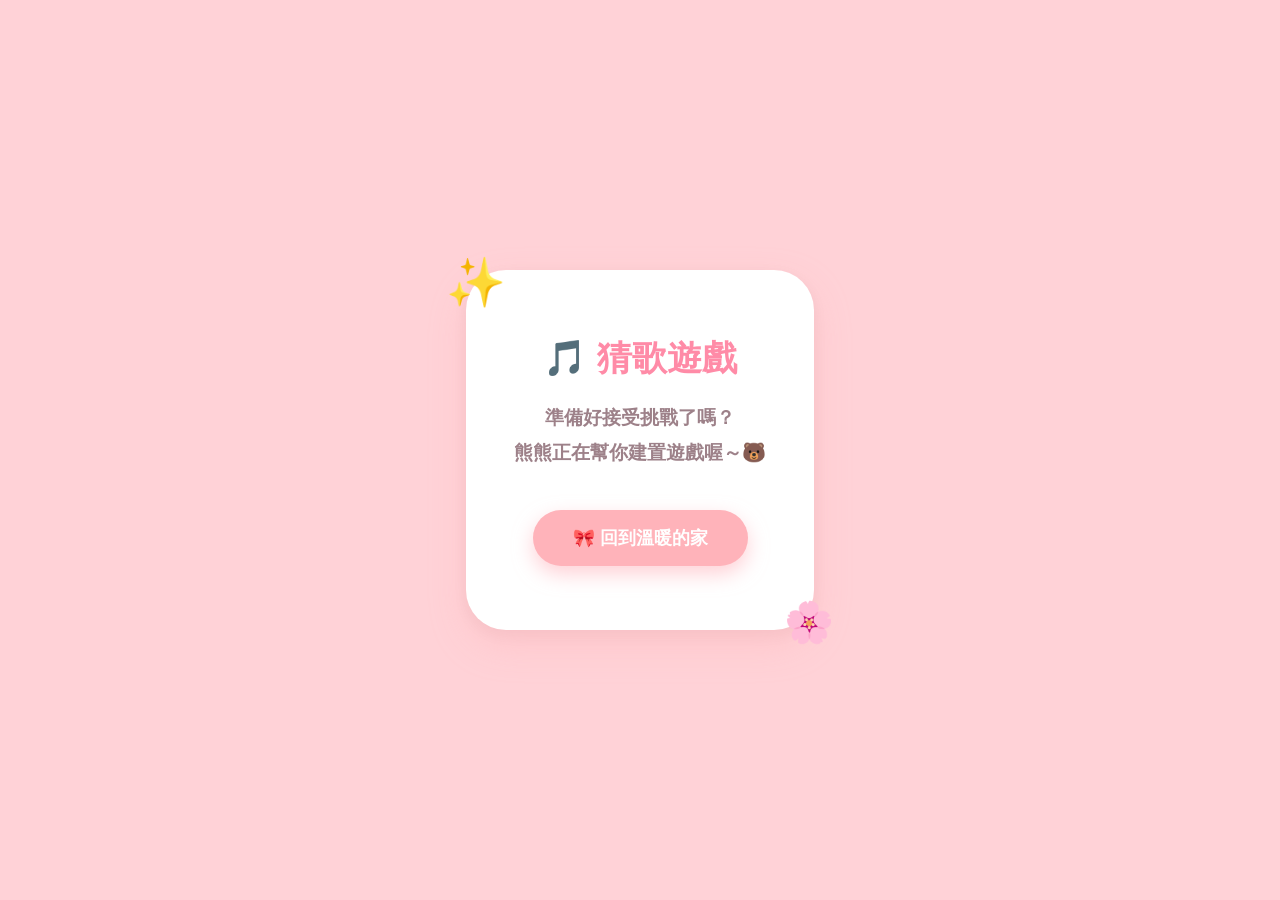
==== lab1/index.html @ dc85c3c4 "Initial commit" ====
<!DOCTYPE html>
<html lang="zh-TW">
<head>
    <meta charset="UTF-8">
    <meta name="viewport" content="width=device-width, initial-scale=1.0">
    <title>Lab 1 - 猜歌遊戲</title>
    <link rel="stylesheet" href="../style.css">
    <link rel="stylesheet" href="../effects.css">
</head>
<body class="lab stage-1">
    <div class="window">
        <h1 class="lab-title">🎵 猜歌遊戲</h1>
        <p class="lab-desc">準備好接受挑戰了嗎？<br>熊熊正在幫你建置遊戲喔～🐻</p>
        <a href="../index.html" class="btn">🎀 回到溫暖的家</a>
    </div>
    <script src="../effects.js"></script>
</body>
</html>
---- style.css ----
@import url('https://fonts.googleapis.com/css2?family=Nunito:wght@600;700;800;900&display=swap');

:root {
    --bg-color: #FFF5F7; /* 淺粉色背景 Baby pink */
    --text-color: #7A636D; /* 柔和深藕色 Soft dark mauve */
    --card-bg: #FFFFFF;
    
    --color-1: #FFD2D7; /* 軟軟西瓜粉 Pink */
    --color-2: #D4F0F0; /* 軟軟薄荷藍 Mint */
    --color-3: #FFF0D1; /* 軟軟奶油黃 Cream */
}

body {
    font-family: 'Nunito', '微軟正黑體', sans-serif;
    color: var(--text-color);
    margin: 0;
    display: flex;
    flex-direction: column;
    align-items: center;
    overflow-x: hidden;
}

/* Home */
body.home {
    background-color: var(--bg-color);
    padding: 2rem;
    min-height: 100vh;
    /* 點綴背景的夢幻光點 */
    background-image: 
        radial-gradient(circle at 10% 20%, rgba(255, 230, 235, 0.6) 20px, transparent 21px),
        radial-gradient(circle at 80% 40%, rgba(255, 230, 235, 0.6) 30px, transparent 31px),
        radial-gradient(circle at 30% 70%, rgba(255, 230, 235, 0.6) 15px, transparent 16px),
        radial-gradient(circle at 90% 80%, rgba(255, 230, 235, 0.6) 25px, transparent 26px);
}

/* Labs */
body.lab {
    background-color: var(--bg-color);
    justify-content: center;
    height: 100vh;
    text-align: center;
    padding: 2rem;
    box-sizing: border-box;
}

body.stage-1 { background-color: var(--color-1); }
body.stage-2 { background-color: var(--color-2); }
body.stage-3 { background-color: var(--color-3); }

/* Decorative Clouds entirely in CSS */
.decor-cloud {
    position: absolute;
    background: #FFF;
    border-radius: 50px;
    opacity: 0.8;
    z-index: -1;
    animation: drift 30s linear infinite alternate;
}
.decor-cloud::before, .decor-cloud::after {
    content: '';
    position: absolute;
    background: #FFF;
    border-radius: 50%;
}
.c1 { width: 120px; height: 40px; top: 10%; left: 5%; }
.c1::before { width: 60px; height: 60px; top: -30px; left: 15px; }
.c1::after { width: 40px; height: 40px; top: -20px; left: 65px; }

.c2 { width: 160px; height: 50px; top: 20%; right: 10%; animation-delay: -10s; }
.c2::before { width: 70px; height: 70px; top: -40px; left: 20px; }
.c2::after { width: 50px; height: 50px; top: -30px; left: 80px; }

@keyframes drift {
    0% { transform: translateX(0); }
    100% { transform: translateX(50px); }
}

/* Dialog window (Lab 頁面彈出對話框) */
.window {
    background: #FFFFFF;
    border-radius: 40px;
    padding: 4rem 3rem;
    box-shadow: 0 15px 35px rgba(255, 179, 186, 0.4), 0 5px 15px rgba(0,0,0,0.05);
    animation: floatUp 0.8s cubic-bezier(0.34, 1.56, 0.64, 1) forwards;
    max-width: 500px;
    margin: 0 auto;
    position: relative;
    border: none;
}

.window::before {
    content: '✨';
    position: absolute;
    top: -20px;
    left: -20px;
    font-size: 3rem;
    animation: twinkle 2s infinite ease-in-out;
}
.window::after {
    content: '🌸';
    position: absolute;
    bottom: -20px;
    right: -20px;
    font-size: 2.5rem;
    animation: twinkle 2s infinite ease-in-out 1s;
}

@keyframes floatUp {
    from { transform: translateY(40px); opacity: 0; }
    to { transform: translateY(0); opacity: 1; }
}
@keyframes twinkle {
    0%, 100% { transform: scale(1) rotate(0deg); opacity: 0.8; }
    50% { transform: scale(1.2) rotate(10deg); opacity: 1; }
}

/* 標題與副標題 */
h1.main-title {
    font-size: 3.2rem;
    text-align: center;
    margin-bottom: 0.5rem;
    margin-top: 3rem;
    color: #FF8BA7;
    text-shadow: 3px 3px 0px #FFFFFF;
    letter-spacing: 2px;
    font-weight: 900;
    animation: gentleBob 3s ease-in-out infinite;
}

@keyframes gentleBob {
    0%, 100% { transform: translateY(0); }
    50% { transform: translateY(-8px); }
}

.subtitle {
    margin-bottom: 5rem; /* 給圓形 icon 懸浮空間 */
    color: #9D8189;
    font-size: 1.1rem;
    text-align: center;
    background: rgba(255, 255, 255, 0.8);
    padding: 0.8rem 2rem;
    border-radius: 30px;
    font-weight: 700;
    box-shadow: 0 4px 10px rgba(255, 179, 186, 0.2);
}

/* 網格與卡片 */
.grid {
    display: grid;
    grid-template-columns: repeat(auto-fit, minmax(280px, 1fr));
    gap: 3rem;
    width: 100%;
    max-width: 1000px;
}

.card {
    background: var(--card-bg);
    border-radius: 40px;
    padding: 3rem 2rem;
    text-decoration: none;
    color: var(--text-color);
    position: relative;
    transition: all 0.4s cubic-bezier(0.34, 1.56, 0.64, 1);
    box-shadow: 0 10px 30px rgba(255, 179, 186, 0.3);
    text-align: center;
    margin-top: 30px; /* 給卡片上方的 icon 留出空間 */
    border: none;
}

.card:hover {
    transform: translateY(-15px);
    box-shadow: 0 20px 40px rgba(255, 179, 186, 0.5);
}

.card-icon {
    font-size: 3.5rem;
    position: absolute;
    top: -45px;
    left: 50%;
    transform: translateX(-50%);
    background: #FFF;
    border-radius: 50%;
    width: 90px;
    height: 90px;
    display: flex;
    align-items: center;
    justify-content: center;
    box-shadow: 0 8px 15px rgba(255, 179, 186, 0.3);
    transition: all 0.3s cubic-bezier(0.34, 1.56, 0.64, 1);
}

.card:hover .card-icon {
    transform: translateX(-50%) scale(1.15) rotate(5deg);
}

.card h2 {
    font-size: 1.6rem;
    color: #FF8BA7;
    margin-top: 1rem;
    margin-bottom: 1rem;
    line-height: 1.4;
    font-weight: 800;
}

.card-2 h2 { color: #5BCECA; }
.card-3 h2 { color: #FECA57; }

.card p {
    font-size: 1.05rem;
    line-height: 1.6;
    color: #9D8189;
    font-weight: 600;
    margin-bottom: 0;
}

/* Lab 子頁面具體元素 */
.lab-title {
    font-size: 2.2rem;
    margin-top: 0;
    margin-bottom: 1rem;
    color: #FF8BA7;
    font-weight: 800;
}
.stage-2 .lab-title { color: #5BCECA; }
.stage-3 .lab-title { color: #FECA57; }

.lab-desc {
    font-size: 1.2rem;
    margin-bottom: 2.5rem;
    line-height: 1.8;
    color: #9D8189;
    font-weight: 600;
}

.btn { 
    display: inline-block; 
    color: #FFFFFF; 
    background: #FFB3BA;
    border-radius: 999px;
    padding: 1rem 2.5rem;
    text-decoration: none; 
    font-size: 1.1rem;
    font-weight: 800;
    box-shadow: 0 8px 20px rgba(255, 179, 186, 0.6);
    transition: all 0.3s cubic-bezier(0.34, 1.56, 0.64, 1);
    border: none;
}

.btn:hover { 
    transform: translateY(-5px) scale(1.05);
    box-shadow: 0 12px 25px rgba(255, 179, 186, 0.8);
}

/* 個別關卡的返回按鈕色系 */
.stage-2 .btn { background: #5BCECA; box-shadow: 0 8px 20px rgba(91, 206, 202, 0.4); }
.stage-2 .btn:hover { box-shadow: 0 12px 25px rgba(91, 206, 202, 0.6); }

.stage-3 .btn { background: #FECA57; box-shadow: 0 8px 20px rgba(254, 202, 87, 0.4); }
.stage-3 .btn:hover { box-shadow: 0 12px 25px rgba(254, 202, 87, 0.6); }
---- effects.css ----
/* --- 特效相關 CSS --- */
.sparkle, .burst {
    position: fixed;
    pointer-events: none;
    z-index: 9999;
}

.sparkle {
    font-size: 1.2rem;
    animation: sparkleAnim 1s cubic-bezier(0.25, 0.46, 0.45, 0.94) forwards;
}

@keyframes sparkleAnim {
    0% { transform: translate(0, 0) scale(0.5) rotate(0deg); opacity: 1; }
    50% { transform: translate(calc(var(--move-x) / 2), calc(var(--move-y) / 2)) scale(1.2) rotate(90deg); opacity: 1; }
    100% { transform: translate(var(--move-x), var(--move-y)) scale(0) rotate(180deg); opacity: 0; }
}

.burst {
    font-size: 1.5rem;
    animation: burstAnim 0.8s cubic-bezier(0.175, 0.885, 0.32, 1.275) forwards;
}

@keyframes burstAnim {
    0% { transform: translate(0, 0) scale(0.5) rotate(0deg); opacity: 1; }
    100% { transform: translate(var(--move-x), var(--move-y)) scale(1.5) rotate(180deg); opacity: 0; }
}

/* 背景泡泡 */
.bg-bubble {
    position: fixed;
    bottom: -150px;
    border-radius: 50%;
    z-index: -1;
    animation: riseUp 12s linear forwards;
    filter: drop-shadow(0 0 10px rgba(255,255,255,0.8));
    pointer-events: none;
}

@keyframes riseUp {
    0% { transform: translateY(0) scale(0.8) translateX(0); opacity: 0; }
    10% { opacity: 0.8; }
    50% { transform: translateY(-50vh) scale(1) translateX(30px); opacity: 0.8; }
    90% { opacity: 0.8; }
    100% { transform: translateY(-120vh) scale(1.2) translateX(-30px); opacity: 0; }
}
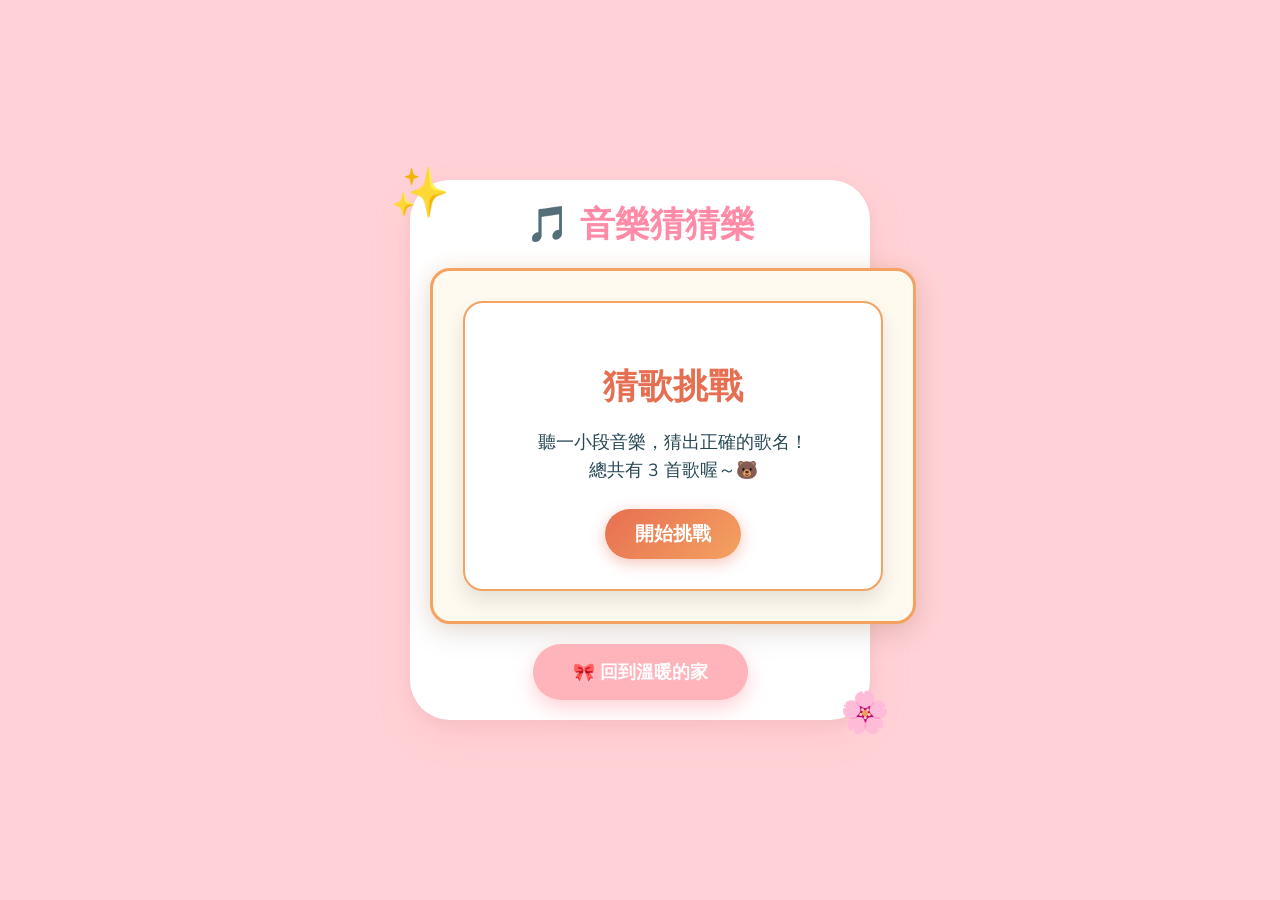
==== commit 442255b4: "做好了" ====
--- a/lab1/index.html
+++ b/lab1/index.html
@@ -3,16 +3,55 @@
 <head>
     <meta charset="UTF-8">
     <meta name="viewport" content="width=device-width, initial-scale=1.0">
-    <title>Lab 1 - 猜歌遊戲</title>
+    <title>Lab 1 - 音樂猜猜樂</title>
     <link rel="stylesheet" href="../style.css">
     <link rel="stylesheet" href="../effects.css">
+    <link rel="stylesheet" href="game.css">
 </head>
 <body class="lab stage-1">
-    <div class="window">
-        <h1 class="lab-title">🎵 猜歌遊戲</h1>
-        <p class="lab-desc">準備好接受挑戰了嗎？<br>熊熊正在幫你建置遊戲喔～🐻</p>
-        <a href="../index.html" class="btn">🎀 回到溫暖的家</a>
+    <div class="window" style="max-width: 800px; padding: 20px;">
+        <h1 class="lab-title">🎵 音樂猜猜樂</h1>
+        
+        <div id="game-container">
+            <!-- 開始畫面 -->
+            <div id="start-screen" class="screen">
+                <h2 class="game-title">猜歌挑戰</h2>
+                <p class="game-desc">聽一小段音樂，猜出正確的歌名！<br>總共有 3 首歌喔～🐻</p>
+                <button id="start-btn" class="play-btn" style="margin: 0 auto;">開始挑戰</button>
+            </div>
+
+            <!-- 遊戲畫面 -->
+            <div id="game-screen" class="screen hidden">
+                <div class="progress" id="progress-text">第 1 / 3 題</div>
+                
+                <div id="music-player-ui">
+                    <div class="record" id="record"></div>
+                    <button id="play-btn" class="play-btn">
+                        <span id="play-icon">▶ 播放音樂</span>
+                    </button>
+                </div>
+                
+                <div id="status-text" class="status-text">聽聽看，這是哪首歌？</div>
+                
+                <div id="options-container">
+                    <!-- 選項按鈕會由 JS 動態生成 -->
+                </div>
+            </div>
+
+            <!-- 結束畫面 -->
+            <div id="end-screen" class="screen hidden">
+                <h2 class="game-title" style="color: #2a9d8f;">挑戰結束！</h2>
+                <p id="final-score" class="game-title" style="font-size: 1.8rem; margin: 20px 0;">你的總分是：0 分！</p>
+                <p id="evaluation" class="game-desc" style="font-weight: bold;"></p>
+                <button id="restart-btn" class="play-btn" style="margin: 0 auto;">再玩一次</button>
+            </div>
+        </div>
+
+        <div style="text-align: center; margin-top: 20px;">
+            <a href="../index.html" class="btn">🎀 回到溫暖的家</a>
+        </div>
     </div>
     <script src="../effects.js"></script>
+    <script src="game.js"></script>
 </body>
 </html>
--- a/lab1/game.css
+++ b/lab1/game.css
@@ -0,0 +1,193 @@
+/* lab1/game.css */
+#game-container {
+    width: 100%;
+    max-width: 600px;
+    margin: 20px auto;
+    background-color: #fffaf0; /* 溫暖的象牙白 */
+    border-radius: 20px;
+    padding: 30px;
+    box-shadow: 0 10px 30px rgba(0, 0, 0, 0.1), 0 0 20px rgba(244, 162, 97, 0.2);
+    text-align: center;
+    border: 3px solid #f4a261;
+}
+
+#music-player-ui {
+    margin-bottom: 30px;
+    display: flex;
+    flex-direction: column;
+    align-items: center;
+}
+
+.record {
+    width: 150px;
+    height: 150px;
+    border-radius: 50%;
+    background: radial-gradient(circle, #333 30%, #111 70%);
+    border: 5px solid #2a9d8f;
+    box-shadow: 0 5px 15px rgba(0,0,0,0.3);
+    margin-bottom: 20px;
+    position: relative;
+    display: flex;
+    justify-content: center;
+    align-items: center;
+    transition: transform 0.3s ease;
+}
+
+.record::before {
+    content: '';
+    position: absolute;
+    width: 40px;
+    height: 40px;
+    background-color: #e9c46a;
+    border-radius: 50%;
+    border: 2px solid #fff;
+}
+
+.record.playing {
+    animation: spin 3s linear infinite;
+}
+
+@keyframes spin {
+    from { transform: rotate(0deg); }
+    to { transform: rotate(360deg); }
+}
+
+.play-btn {
+    background: linear-gradient(135deg, #e76f51, #f4a261);
+    color: white;
+    border: none;
+    padding: 12px 30px;
+    font-size: 1.2rem;
+    font-weight: bold;
+    border-radius: 30px;
+    cursor: pointer;
+    transition: all 0.2s;
+    box-shadow: 0 4px 15px rgba(231, 111, 81, 0.4);
+    display: flex;
+    align-items: center;
+    gap: 10px;
+}
+
+.play-btn:hover {
+    transform: translateY(-2px) scale(1.05);
+    box-shadow: 0 6px 20px rgba(231, 111, 81, 0.6);
+}
+
+#options-container {
+    display: grid;
+    grid-template-columns: 1fr 1fr;
+    gap: 15px;
+    margin-bottom: 20px;
+}
+
+.option-btn {
+    background: rgba(38, 70, 83, 0.05);
+    color: #264653;
+    border: 2px solid #2a9d8f;
+    padding: 12px 15px; /* Reduced padding for grid */
+    font-size: 1.05rem;
+    font-weight: bold;
+    border-radius: 50px; /* Pill shape like modern music players */
+    cursor: pointer;
+    transition: all 0.3s cubic-bezier(0.25, 0.8, 0.25, 1);
+    text-align: left;
+    display: flex;
+    align-items: center;
+    justify-content: center; /* Center the content within the grid item */
+    position: relative;
+    overflow: hidden;
+}
+
+.option-btn:hover {
+    background: #2a9d8f;
+    color: white;
+    transform: scale(1.05); /* Slight pop instead of slide for grid */
+    box-shadow: 0 5px 15px rgba(42, 157, 143, 0.3);
+}
+
+.music-icon {
+    margin-right: 10px;
+    font-size: 1.2rem;
+    filter: hue-rotate(180deg);
+}
+
+.option-btn.correct {
+    background: #2a9d8f !important;
+    border-color: #2a9d8f !important;
+    color: white !important;
+    animation: pop 0.3s ease-out;
+}
+
+.option-btn.wrong {
+    background: #e76f51 !important;
+    border-color: #e76f51 !important;
+    color: white !important;
+    animation: shake 0.4s;
+}
+
+@keyframes pop {
+    0% { transform: scale(1); }
+    50% { transform: scale(1.1); }
+    100% { transform: scale(1); }
+}
+
+@keyframes shake {
+    0% { transform: translateX(0); }
+    25% { transform: translateX(-5px); }
+    50% { transform: translateX(5px); }
+    75% { transform: translateX(-5px); }
+    100% { transform: translateX(0); }
+}
+
+.status-text {
+    font-size: 1.2rem;
+    font-weight: bold;
+    color: #2a9d8f;
+    min-height: 30px;
+    margin-bottom: 10px;
+}
+
+.screen {
+    background: #fff;
+    padding: 30px 40px;
+    border-radius: 20px;
+    text-align: center;
+    border: 2px solid #f4a261;
+    color: #264653;
+    box-shadow: 0 10px 20px rgba(0,0,0,0.1);
+    animation: fadeIn 0.3s ease-out;
+}
+
+@keyframes fadeIn {
+    from { opacity: 0; transform: translateY(-10px); }
+    to { opacity: 1; transform: translateY(0); }
+}
+
+.hidden {
+    display: none !important;
+}
+
+.game-title {
+    font-size: 2.2rem;
+    color: #e76f51;
+    margin-bottom: 10px;
+    font-weight: 800;
+}
+
+.game-desc {
+    font-size: 1.1rem;
+    margin-bottom: 25px;
+    color: #264653;
+    line-height: 1.6;
+}
+
+.progress {
+    font-size: 1rem;
+    color: #e9c46a;
+    font-weight: bold;
+    margin-bottom: 20px;
+    background: #264653;
+    padding: 5px 15px;
+    border-radius: 20px;
+    display: inline-block;
+}
